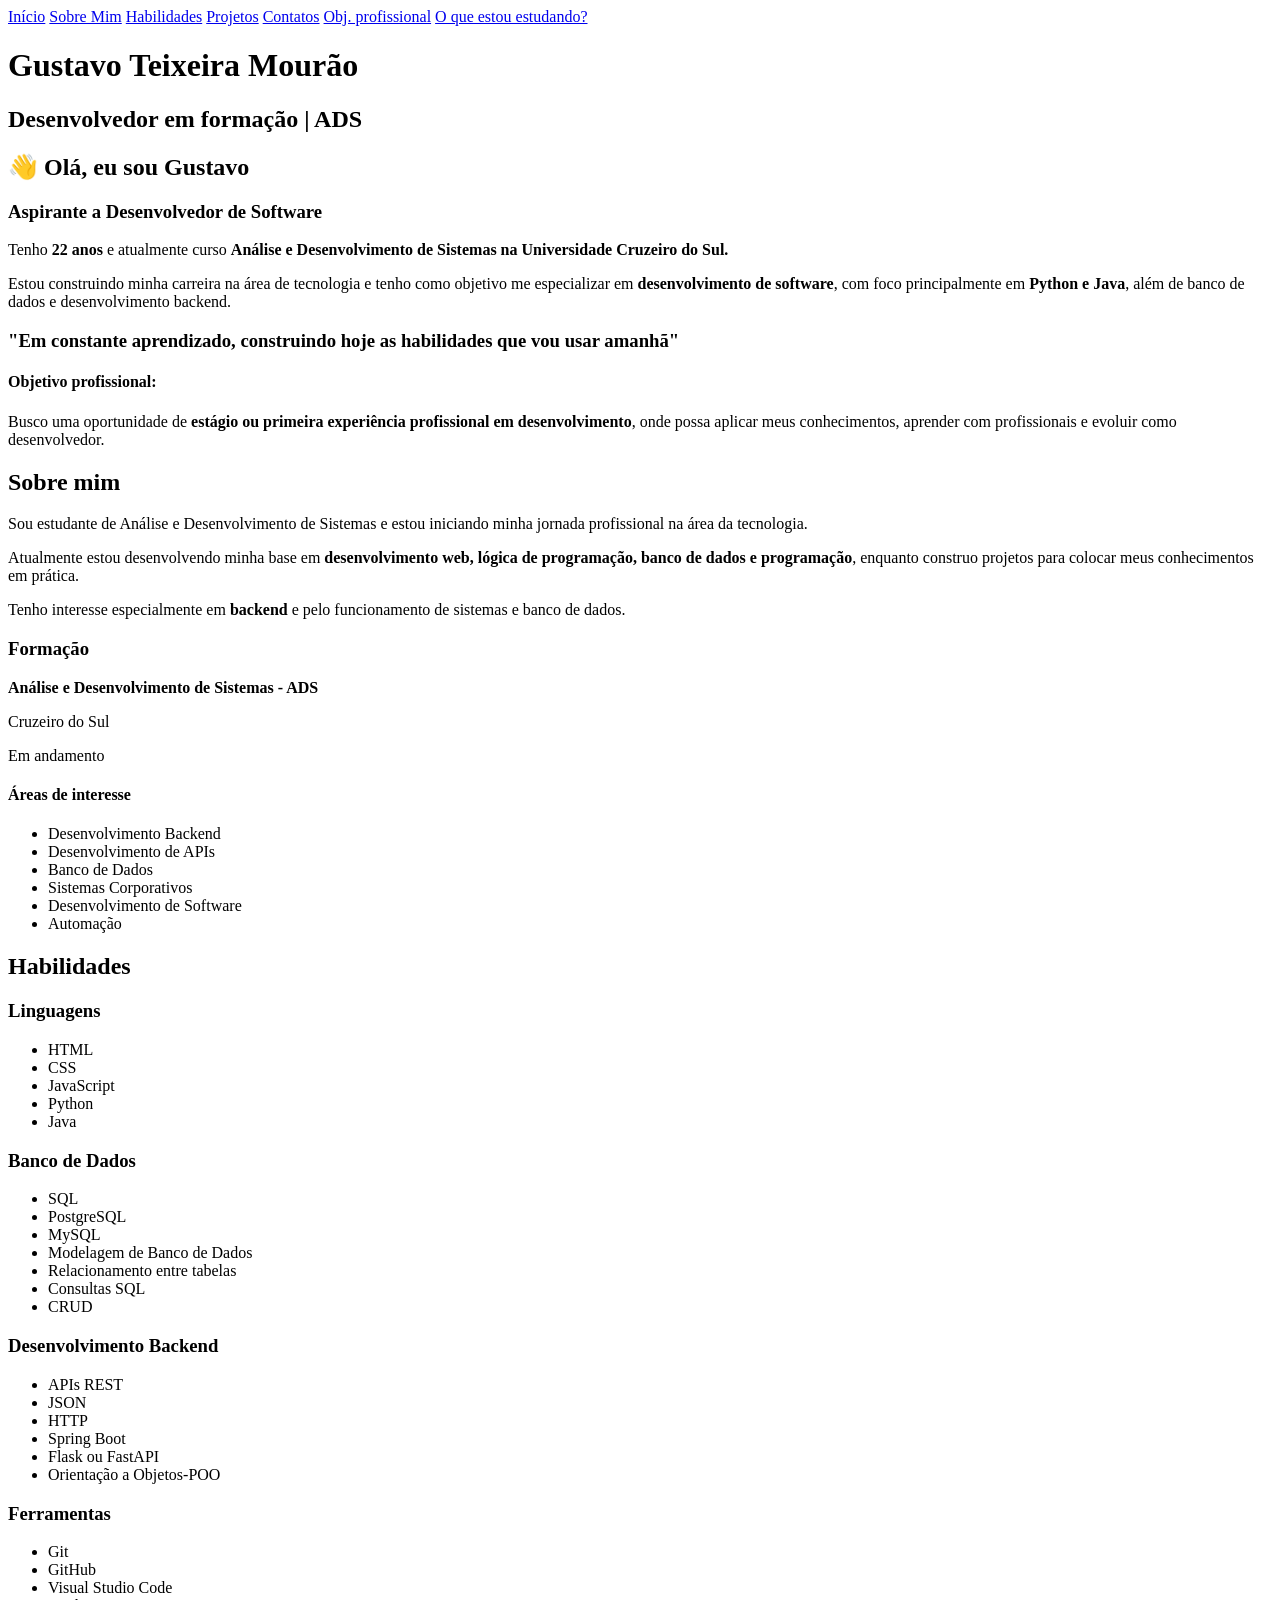
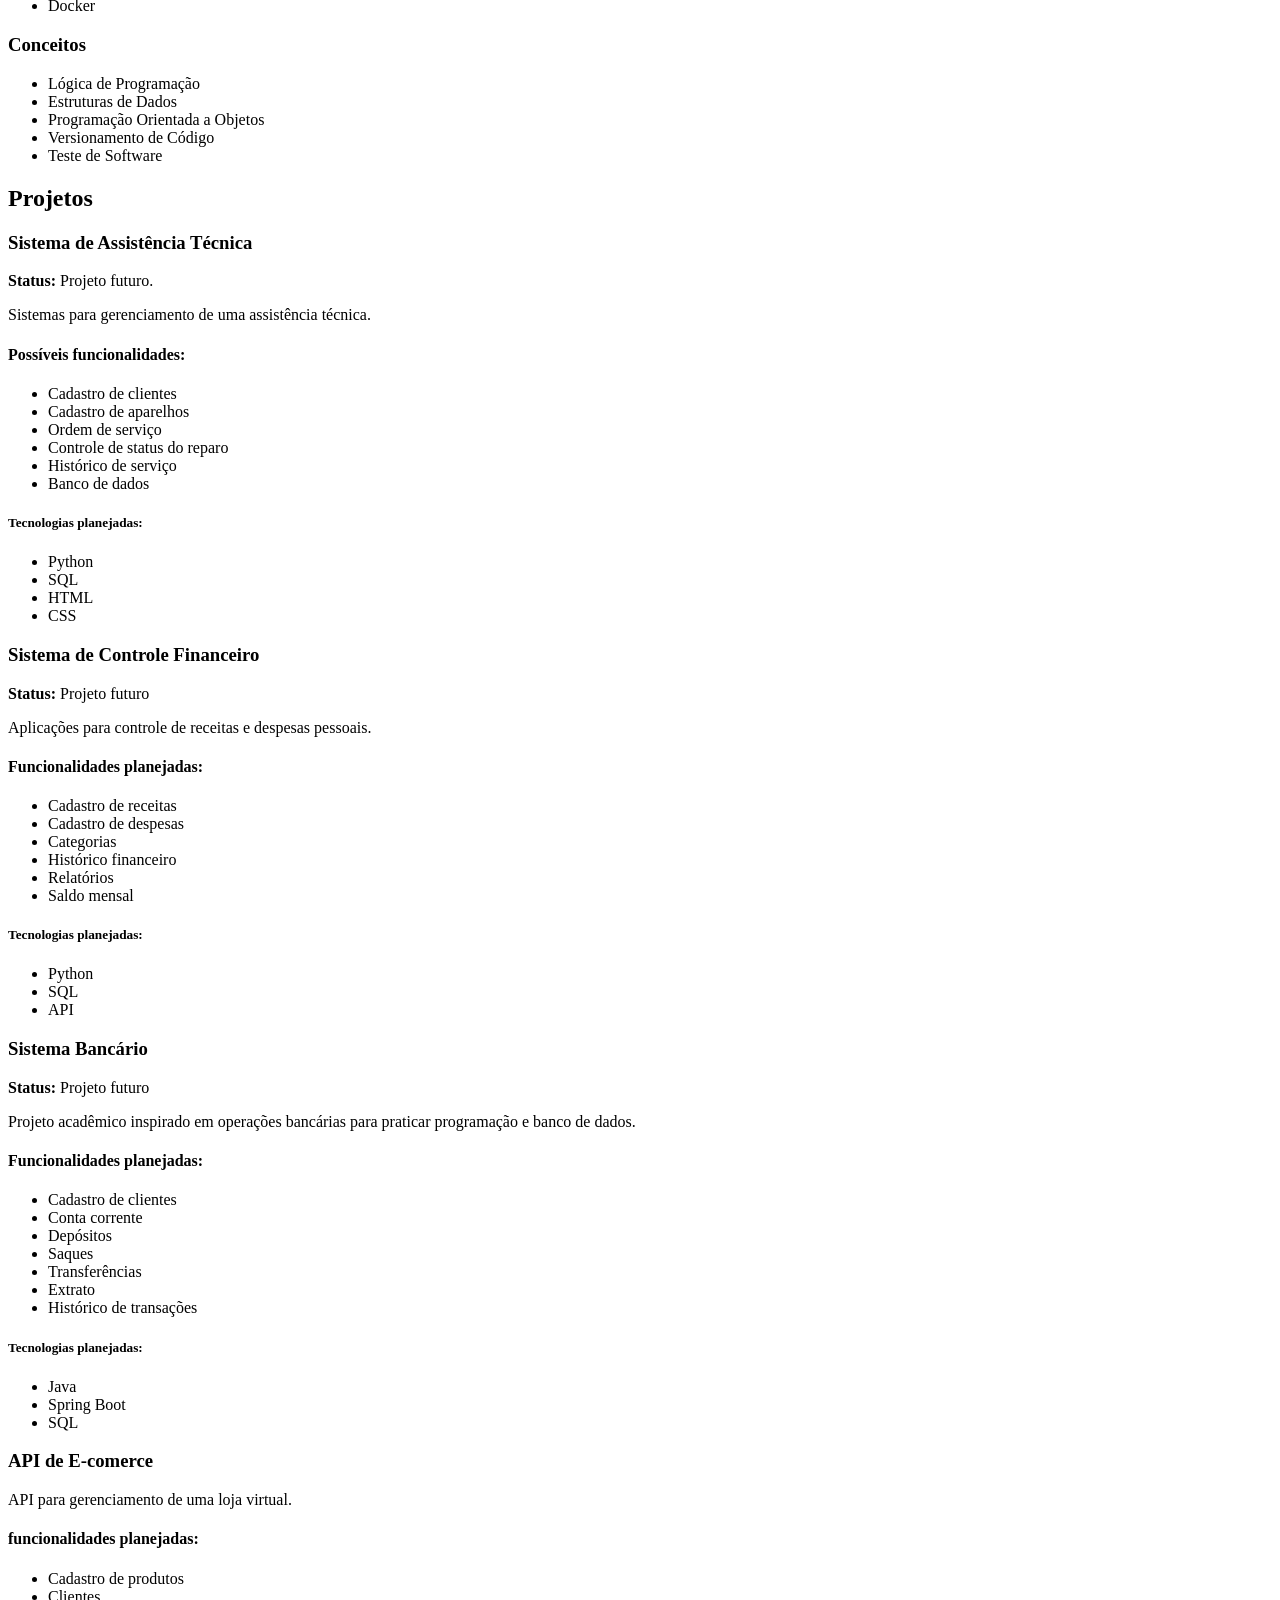
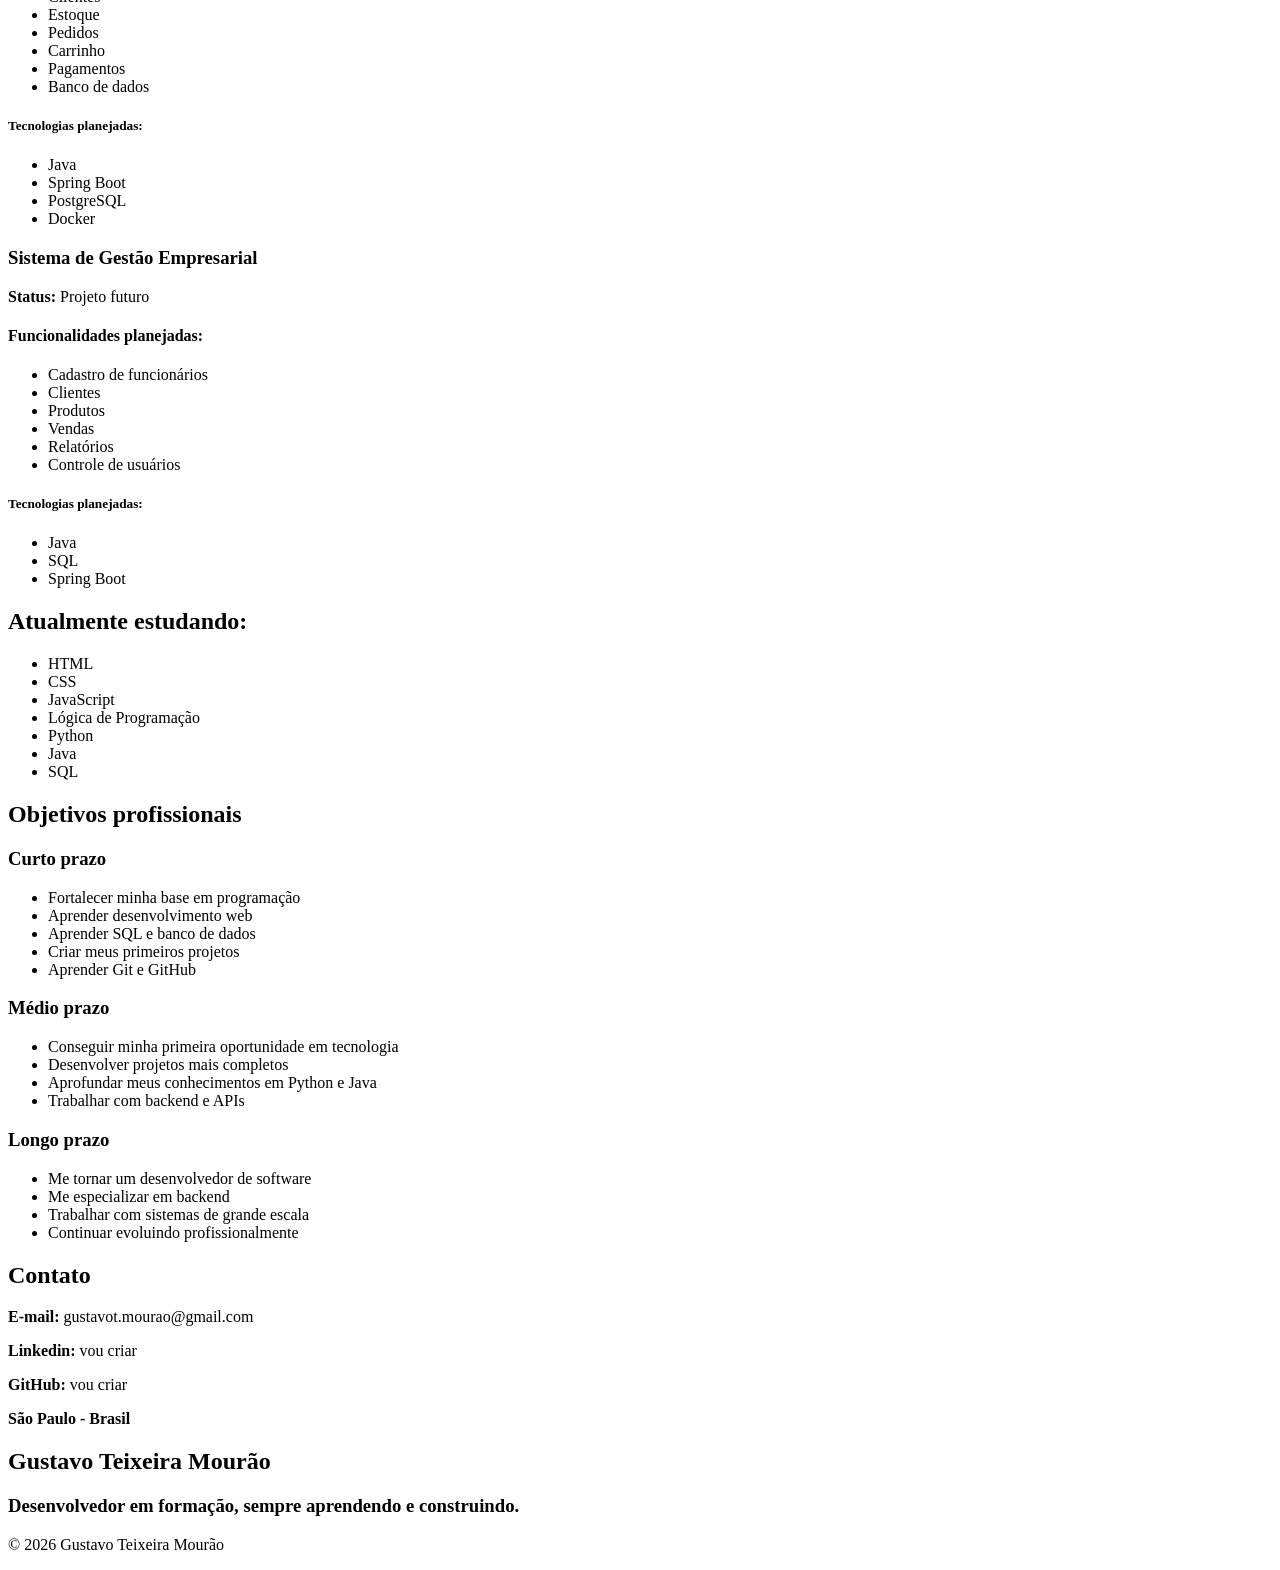
==== index.html @ b773d52b "mudei para index" ====
<!DOCTYPE html> 
<html lang="pt-BR">
    <head>
        <meta charset="UTF-8">
        <meta name="viewport" content="width=device-width, initial-scale=1.0">
        <title>Meu projeto 1</title>
    </head>
    <body>
        <nav>
            <a href="#inicio">Início</a>
            <a href="#sobre_mim">Sobre Mim</a>
            <a href="#habilidades">Habilidades</a>
            <a href="#projetos">Projetos</a>
            <a href="#contato">Contatos</a>
            <a href="#objetivo_profissional">Obj. profissional</a>
            <a href="#estudo">O que estou estudando?</a>
        </nav>
        <header>
            <h1>Gustavo Teixeira Mourão</h1>
            <h2>Desenvolvedor em formação | ADS</h2>
        </header>
        <main>
            <section id="inicio">
                <h2>👋 Olá, eu sou Gustavo</h2>
                <h3>Aspirante a Desenvolvedor de Software</h3>
                <p>
                    Tenho <strong>22 anos</strong> e atualmente curso <strong>Análise e Desenvolvimento de Sistemas na Universidade Cruzeiro do Sul.</strong>
                </p>
                <p>
                    Estou construindo minha carreira na área de tecnologia e tenho como objetivo me especializar em <strong>desenvolvimento de software</strong>, com foco principalmente em <strong>Python e Java</strong>, além de banco de dados e desenvolvimento backend.
                </p>
                <h3>"Em constante aprendizado, construindo hoje as habilidades que vou usar amanhã"</h3>
                <h4>Objetivo profissional:</h4>
                <p>
                    Busco uma oportunidade de <strong>estágio ou primeira experiência profissional em desenvolvimento</strong>, onde possa aplicar meus conhecimentos, aprender com profissionais e evoluir como desenvolvedor.
                </p>
            </section>
            <section id="sobre_mim">
                <h2>Sobre mim</h2>
                <p>Sou estudante de Análise e Desenvolvimento de Sistemas e estou iniciando minha jornada profissional na área da tecnologia.
                </p>
                <p>
                    Atualmente estou desenvolvendo minha base em <strong>desenvolvimento web, lógica de programação, banco de dados e programação</strong>, enquanto construo projetos para colocar meus conhecimentos em prática.
                </p>
                <p>
                    Tenho interesse especialmente em <strong>backend</strong> e pelo funcionamento de sistemas e banco de dados.
                </p>
                <h3>Formação</h3>
                <p>
                    <strong>Análise e Desenvolvimento de Sistemas - ADS</strong>
                </p>
                <p>Cruzeiro do Sul</p>
                <p>Em andamento</p>
                <article>
                    <h4>Áreas de interesse</h4>
                    <ul>
                        <li>Desenvolvimento Backend</li>
                        <li>Desenvolvimento de APIs</li>
                        <li>Banco de Dados</li>
                        <li>Sistemas Corporativos</li>
                        <li>Desenvolvimento de Software</li>
                        <li>Automação</li>
                    </ul>
                </article>
            </section>
            <section id="habilidades">
                <h2>Habilidades</h2>
                <article>
                    <h3>Linguagens</h3>
                    <ul>
                        <li>HTML</li>
                        <li>CSS</li>
                        <li>JavaScript</li>
                        <li>Python</li>
                        <li>Java</li>
                    </ul>
                </article>
                <article>
                    <h3>Banco de Dados</h3>
                    <ul>
                        <li>SQL</li>
                        <li>PostgreSQL</li>
                        <li>MySQL</li>
                        <li>Modelagem de Banco de Dados</li>
                        <li>Relacionamento entre tabelas</li>
                        <li>Consultas SQL</li>
                        <li>CRUD</li>
                    </ul>
                </article>
                <article>
                    <h3>Desenvolvimento Backend</h3>
                    <ul>
                        <li>APIs REST</li>
                        <li>JSON</li>
                        <li>HTTP</li>
                        <li>Spring Boot</li>
                        <li>Flask ou FastAPI</li>
                        <li>Orientação a Objetos-POO</li>
                    </ul>
                </article>
                <article>
                    <h3>Ferramentas</h3>
                    <ul>
                        <li>Git</li>
                        <li>GitHub</li>
                        <li>Visual Studio Code</li>
                        <li>Docker</li>
                    </ul>
                </article>
                <article>
                    <h3>Conceitos</h3>
                    <ul>
                        <li>Lógica de Programação</li>
                        <li>Estruturas de Dados</li>
                        <li>Programação Orientada a Objetos</li>
                        <li>Versionamento de Código</li>
                        <li>Teste de Software</li>
                    </ul>
                </article>
            </section>
            <section id="projetos">
                <h2>Projetos</h2>
                <article>
                    <h3>Sistema de Assistência Técnica</h3>
                <p>
                    <strong>Status:</strong> Projeto futuro.
                </p>
                    <p>
                        Sistemas para gerenciamento de uma assistência técnica.
                    </p>
                <h4>Possíveis funcionalidades:</h4>
                <ul>
                    <li>Cadastro de clientes</li>
                    <li>Cadastro de aparelhos</li>
                    <li>Ordem de serviço</li>
                    <li>Controle de status do reparo</li>
                    <li>Histórico de serviço</li>
                    <li>Banco de dados</li>
                </ul>
                <h5>Tecnologias planejadas:</h5>
                <ul>
                    <li>Python</li>
                    <li>SQL</li>
                    <li>HTML</li>
                    <li>CSS</li>
                </ul>
                </article>
                <article>
                    <h3>Sistema de Controle Financeiro</h3>
                    <p>
                        <strong>Status:</strong> Projeto futuro
                    </p>
                    <p>
                        Aplicações para controle de receitas e despesas pessoais.
                    </p>
                    <h4>Funcionalidades planejadas:</h4>
                    <ul>
                        <li>Cadastro de receitas</li>
                        <li>Cadastro de despesas</li>
                        <li>Categorias</li>
                        <li>Histórico financeiro</li>
                        <li>Relatórios</li>
                        <li>Saldo mensal</li>
                    </ul>
                    <h5>Tecnologias planejadas:</h5>
                    <ul>
                        <li>Python</li>
                        <li>SQL</li>
                        <li>API</li>
                    </ul>
                </article>
                <article>
                    <h3>Sistema Bancário</h3>
                    <p>
                        <strong>Status:</strong> Projeto futuro
                    </p>
                    <p>
                        Projeto acadêmico inspirado em operações bancárias para praticar programação e banco de dados.
                    </p>
                    <h4>Funcionalidades planejadas:</h4>
                    <ul>
                        <li>Cadastro de clientes</li>
                        <li>Conta corrente</li>
                        <li>Depósitos</li>
                        <li>Saques</li>
                        <li>Transferências</li>
                        <li>Extrato</li>
                        <li>Histórico de transações</li>
                    </ul>
                    <h5>Tecnologias planejadas:</h5>
                    <ul>
                        <li>Java</li>
                        <li>Spring Boot</li>
                        <li>SQL</li>
                    </ul>
                </article>
                <article>
                    <h3>API de E-comerce</h3>
                    <p>
                        API para gerenciamento de uma loja virtual.
                    </p>
                    <h4>funcionalidades planejadas:</h4>
                    <ul>
                        <li>Cadastro de produtos</li>
                        <li>Clientes</li>
                        <li>Estoque</li>
                        <li>Pedidos</li>
                        <li>Carrinho</li>
                        <li>Pagamentos</li>
                        <li>Banco de dados</li>
                    </ul>
                    <h5>Tecnologias planejadas:</h5>
                    <ul>
                        <li>Java</li>
                        <li>Spring Boot</li>
                        <li>PostgreSQL</li>
                        <li>Docker</li>
                    </ul>
                </article>
                <article>
                    <h3>Sistema de Gestão Empresarial</h3>
                    <p>
                        <strong>Status:</strong> Projeto futuro
                    </p>
                    <h4>Funcionalidades planejadas:</h4>
                    <ul> 
                        <li>Cadastro de funcionários</li>
                        <li>Clientes</li>
                        <li>Produtos</li>
                        <li>Vendas</li>
                        <li>Relatórios</li>
                        <li>Controle de usuários</li>
                    </ul>
                    <h5>Tecnologias planejadas:</h5>
                    <ul>
                        <li>Java</li>
                        <li>SQL</li>
                        <li>Spring Boot</li>
                    </ul>
                </article>
            </section>
            <section id="estudo">
                <article>
                    <h2>Atualmente estudando:</h2>
                    <ul>
                        <li>HTML</li>
                        <li>CSS</li>
                        <li>JavaScript</li>
                        <li>Lógica de Programação</li>
                        <li>Python</li>
                        <li>Java</li>
                        <li>SQL</li>
                    </ul>
                </article>
            </section>
            <section id="objetivo_profissional">
                <article>
                    <h2>Objetivos profissionais</h2>
                    <h3>Curto prazo</h3>
                    <ul>
                        <li>Fortalecer minha base em programação</li>
                        <li>Aprender desenvolvimento web</li>
                        <li>Aprender SQL e banco de dados</li>
                        <li>Criar meus primeiros projetos</li>
                        <li>Aprender Git e GitHub</li>
                    </ul>
                </article>
                <article>
                    <h3>Médio prazo</h3>
                    <ul>
                        <li>Conseguir minha primeira oportunidade em tecnologia</li>
                        <li>Desenvolver projetos mais completos</li>
                        <li>Aprofundar meus conhecimentos em Python e Java</li>
                        <li>Trabalhar com backend e APIs</li>
                    </ul>                    
                </article>
                <article>
                    <h3>Longo prazo</h3>
                    <ul>
                        <li>Me tornar um desenvolvedor de software</li>
                        <li>Me especializar em backend</li>
                        <li>Trabalhar com sistemas de grande escala</li>
                        <li>Continuar evoluindo profissionalmente</li>
                    </ul>
                </article>
            </section>
            <section id="contato">
                <article>
                    <h2>Contato</h2>
                    <p>
                        <strong>E-mail:</strong> gustavot.mourao@gmail.com
                    </p>
                    <p>
                        <strong>Linkedin:</strong> vou criar
                    </p>
                    <p>
                        <strong>GitHub:</strong> vou criar
                    </p>
                    <p>
                        <strong>
                            São Paulo - Brasil
                        </strong>
                    </p>
                </article>
            </section>
        </main>
        <footer>
            <h2>Gustavo Teixeira Mourão</h2>
            <h3>Desenvolvedor em formação, sempre aprendendo e construindo.</h3>
            <p>
                © 2026 Gustavo Teixeira Mourão
            </p>
        </footer>
    </body>
</html>
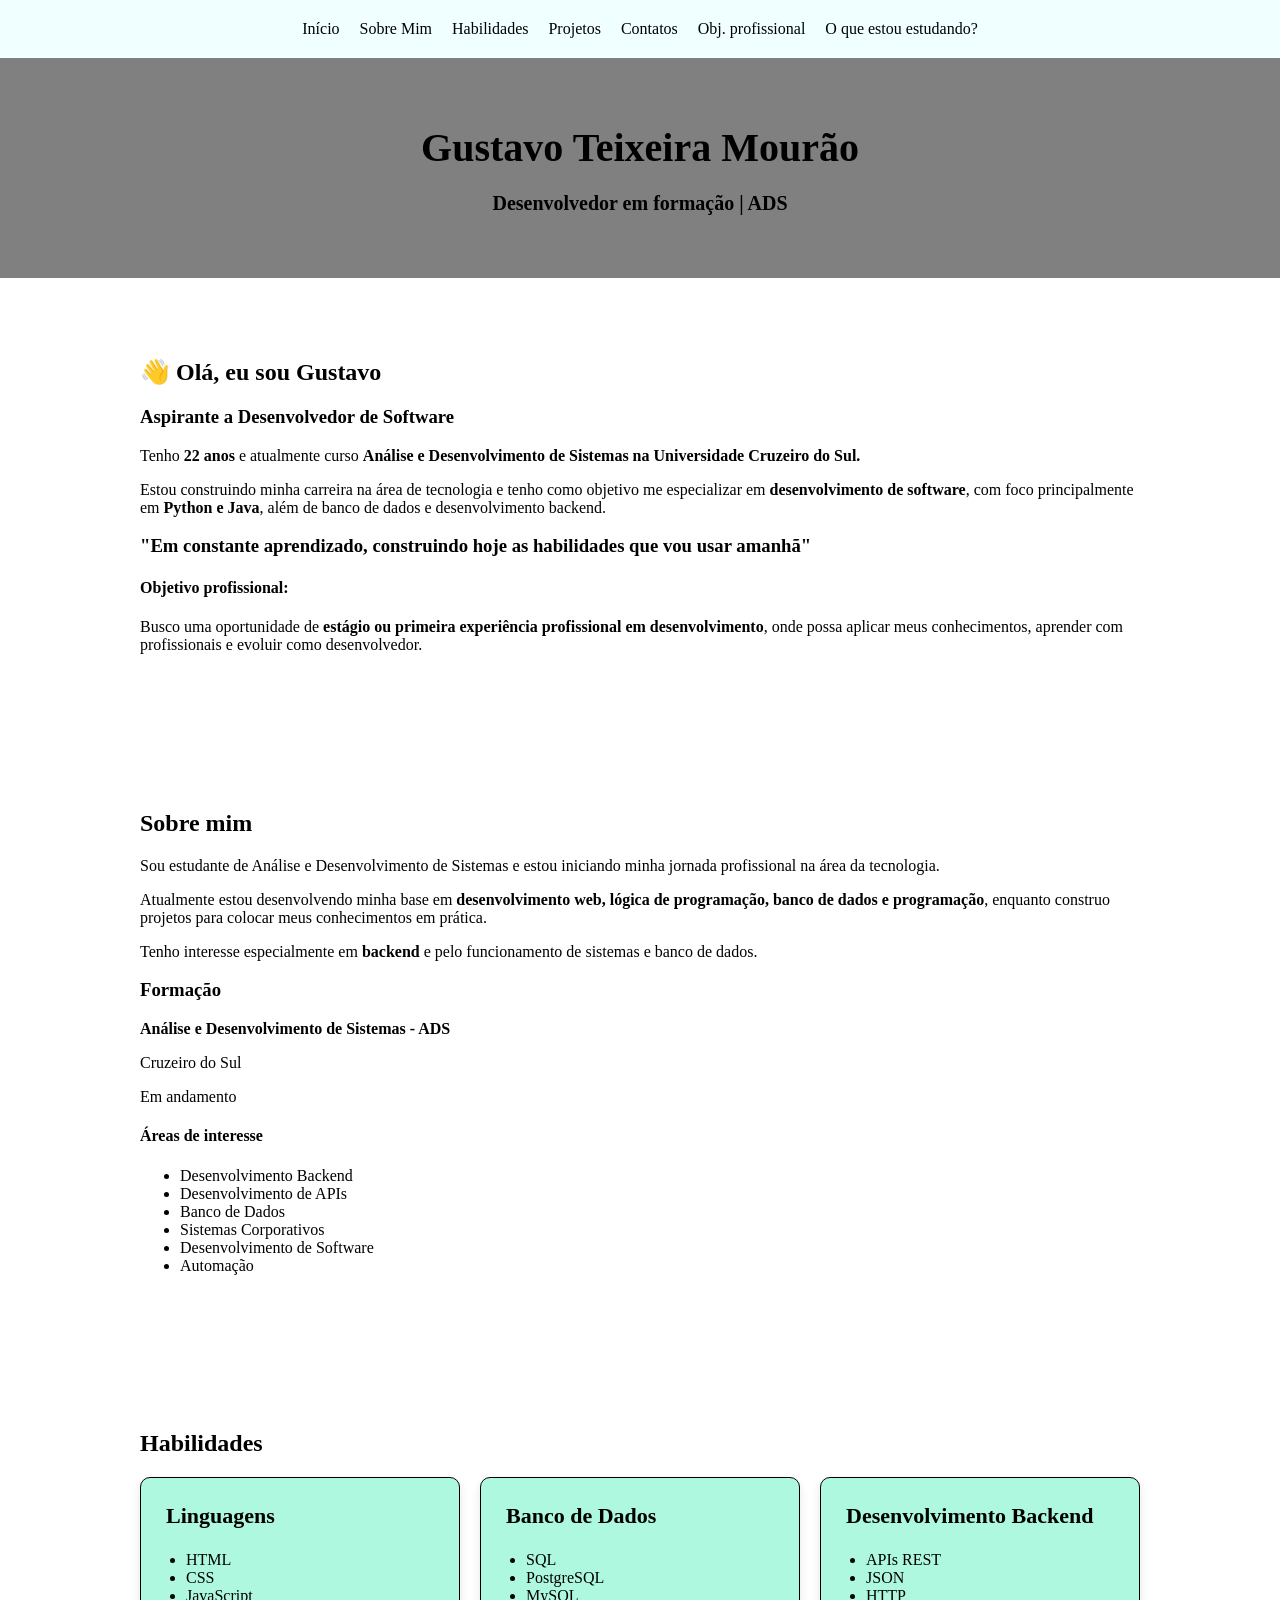
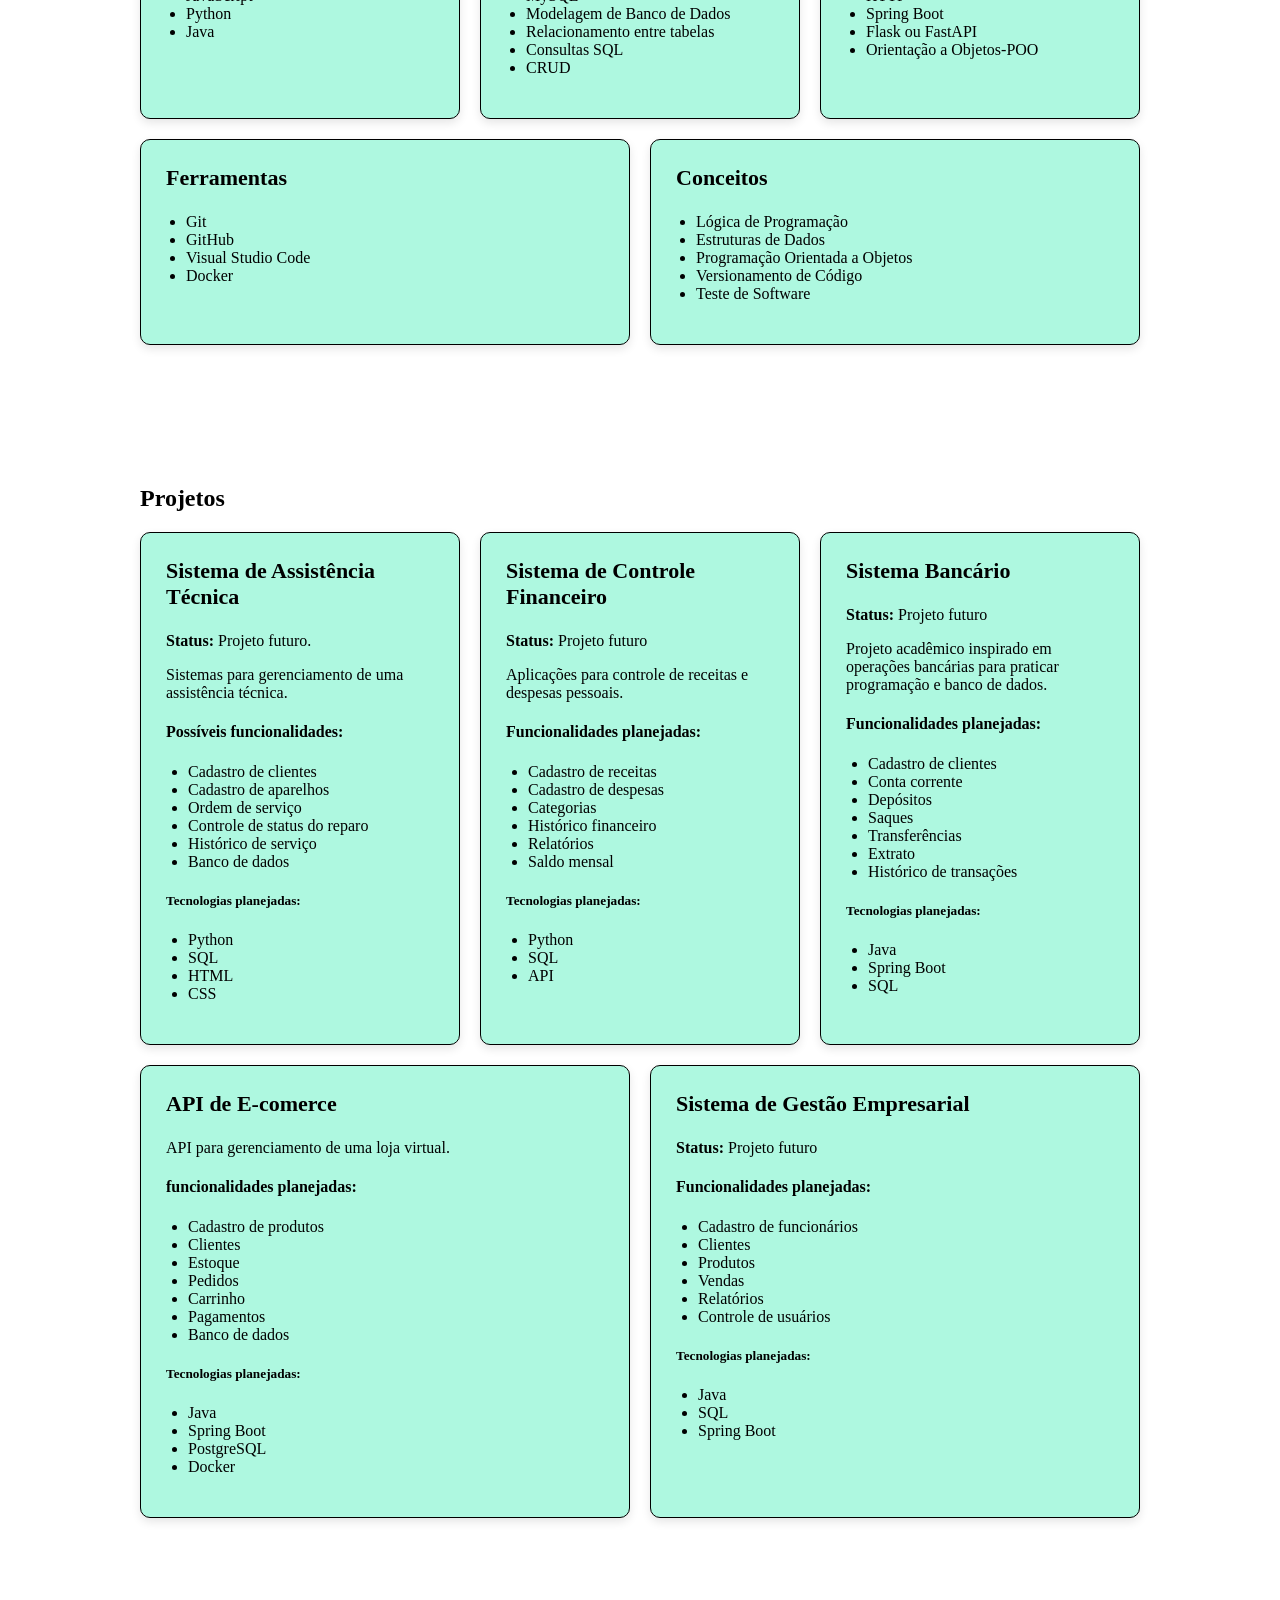
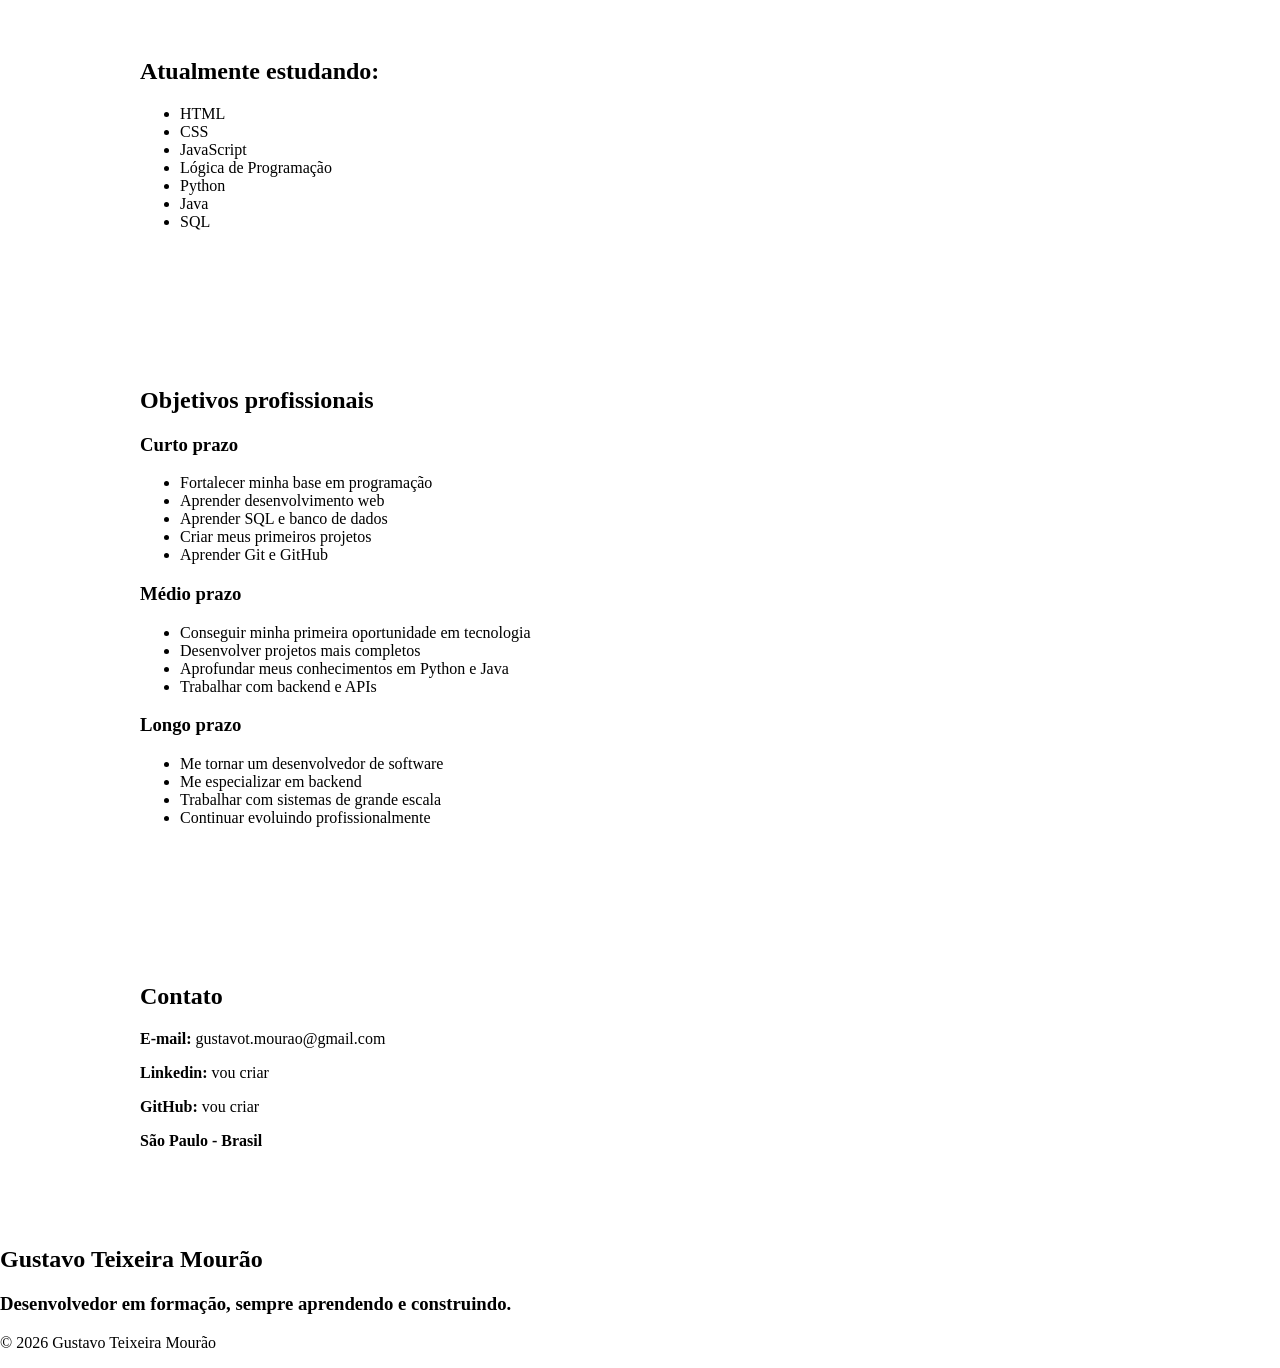
==== commit fe6128fc: "Atulizei, coloquei css" ====
--- a/index.html
+++ b/index.html
@@ -4,6 +4,8 @@
         <meta charset="UTF-8">
         <meta name="viewport" content="width=device-width, initial-scale=1.0">
         <title>Meu projeto 1</title>
+
+        <link rel="stylesheet" href="style.css">
     </head>
     <body>
         <nav>
@@ -65,7 +67,9 @@
             </section>
             <section id="habilidades">
                 <h2>Habilidades</h2>
-                <article>
+                <div class="cards-habilidades">
+                
+                    <article>
                     <h3>Linguagens</h3>
                     <ul>
                         <li>HTML</li>
@@ -74,8 +78,8 @@
                         <li>Python</li>
                         <li>Java</li>
                     </ul>
-                </article>
-                <article>
+                    </article>
+                    <article>
                     <h3>Banco de Dados</h3>
                     <ul>
                         <li>SQL</li>
@@ -86,8 +90,8 @@
                         <li>Consultas SQL</li>
                         <li>CRUD</li>
                     </ul>
-                </article>
-                <article>
+                    </article>
+                    <article>
                     <h3>Desenvolvimento Backend</h3>
                     <ul>
                         <li>APIs REST</li>
@@ -97,8 +101,8 @@
                         <li>Flask ou FastAPI</li>
                         <li>Orientação a Objetos-POO</li>
                     </ul>
-                </article>
-                <article>
+                    </article>
+                    <article>
                     <h3>Ferramentas</h3>
                     <ul>
                         <li>Git</li>
@@ -106,8 +110,8 @@
                         <li>Visual Studio Code</li>
                         <li>Docker</li>
                     </ul>
-                </article>
-                <article>
+                    </article>
+                    <article>
                     <h3>Conceitos</h3>
                     <ul>
                         <li>Lógica de Programação</li>
@@ -116,10 +120,12 @@
                         <li>Versionamento de Código</li>
                         <li>Teste de Software</li>
                     </ul>
-                </article>
+                    </article>
+                </div>
             </section>
             <section id="projetos">
                 <h2>Projetos</h2>
+                <div class="cards-projetos">
                 <article>
                     <h3>Sistema de Assistência Técnica</h3>
                 <p>
@@ -238,6 +244,7 @@
                         <li>Spring Boot</li>
                     </ul>
                 </article>
+                </div>
             </section>
             <section id="estudo">
                 <article>
--- a/style.css
+++ b/style.css
@@ -0,0 +1,93 @@
+body {
+    background-color:white;
+    color: black;
+    margin: 0;
+}
+nav{
+    background-color: azure;
+    color: black;
+    padding: 20px;
+    display: flex;
+    gap: 20px;
+    justify-content: center;
+    align-items: center;
+}
+nav a {
+    color: black;
+    text-decoration: none;
+}
+header {
+    background-color: gray;
+    padding: 60px 20px;
+    text-align: center;
+    line-height: 1.5;
+}
+header h1 {
+    font-size: 40px;
+    font-weight: 700;
+    margin: 0;
+}
+header h2 {
+    font-size: 20px;
+    margin: 10px 0 0;
+}
+section {
+    max-width: 1000px;
+    margin: 0 auto;
+    padding: 60px 20px;
+}
+.cards-habilidades {
+    display: flex;
+    flex-wrap: wrap;
+    gap: 20px;
+}
+.cards-habilidades article {
+    background-color: rgb(174, 248, 224);
+    color: black;
+    padding: 25px;
+    border-radius: 10px;
+    border: 1px solid black;
+    flex: 1 1 250px;
+    box-shadow: 0 4px 10px rgba(0, 0, 0, 0.1);
+    transition: transform 0.2s;
+}
+.cards-habilidades h3 {
+    margin-top: 0;
+    font-size: 22px;
+}
+.cards-habilidades ul {
+    padding-left: 20px;
+}
+.cards-habilidades article:hover {
+    transform: translateY(-5px);
+}
+.cards-projetos {
+    display: flex;
+    flex-wrap: wrap;
+    gap: 20px;
+}
+.cards-projetos article {
+     background-color: rgb(174, 248, 224);
+    color: black;
+    padding: 25px;
+    border-radius: 10px;
+    border: 1px solid black;
+    flex: 1 1 250px;
+    box-shadow: 0 4px 10px rgba(0, 0, 0, 0.1);
+    transition: transform 0.2s;
+}
+.cards-projetos h3 {
+    margin-top: 0;
+    font-size: 22px;
+}
+.cards-projetos ul {
+    padding-left: 22px;
+}
+.cards-projetos article:hover {
+    transform: translateY(-5px);
+}
+@media (max-width: 600px) {
+    nav{
+        flex-direction: column;
+    }
+}
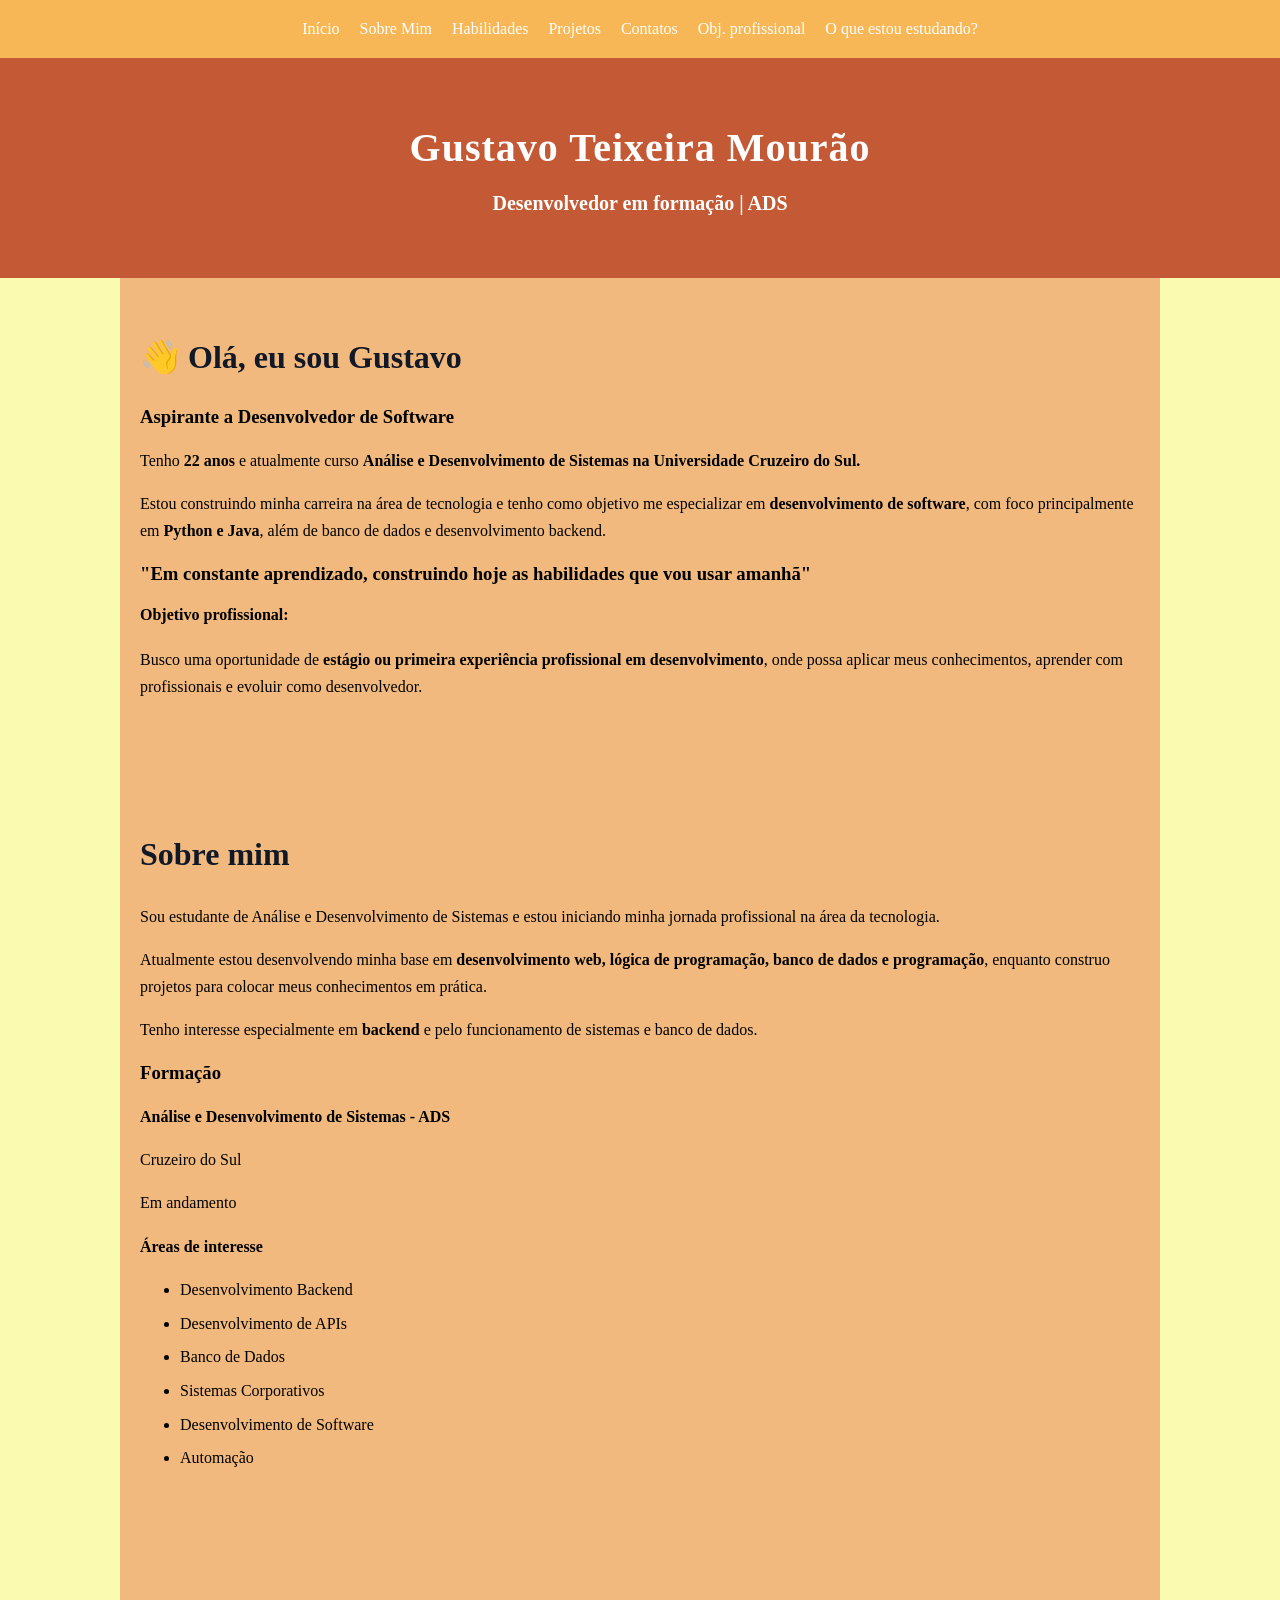
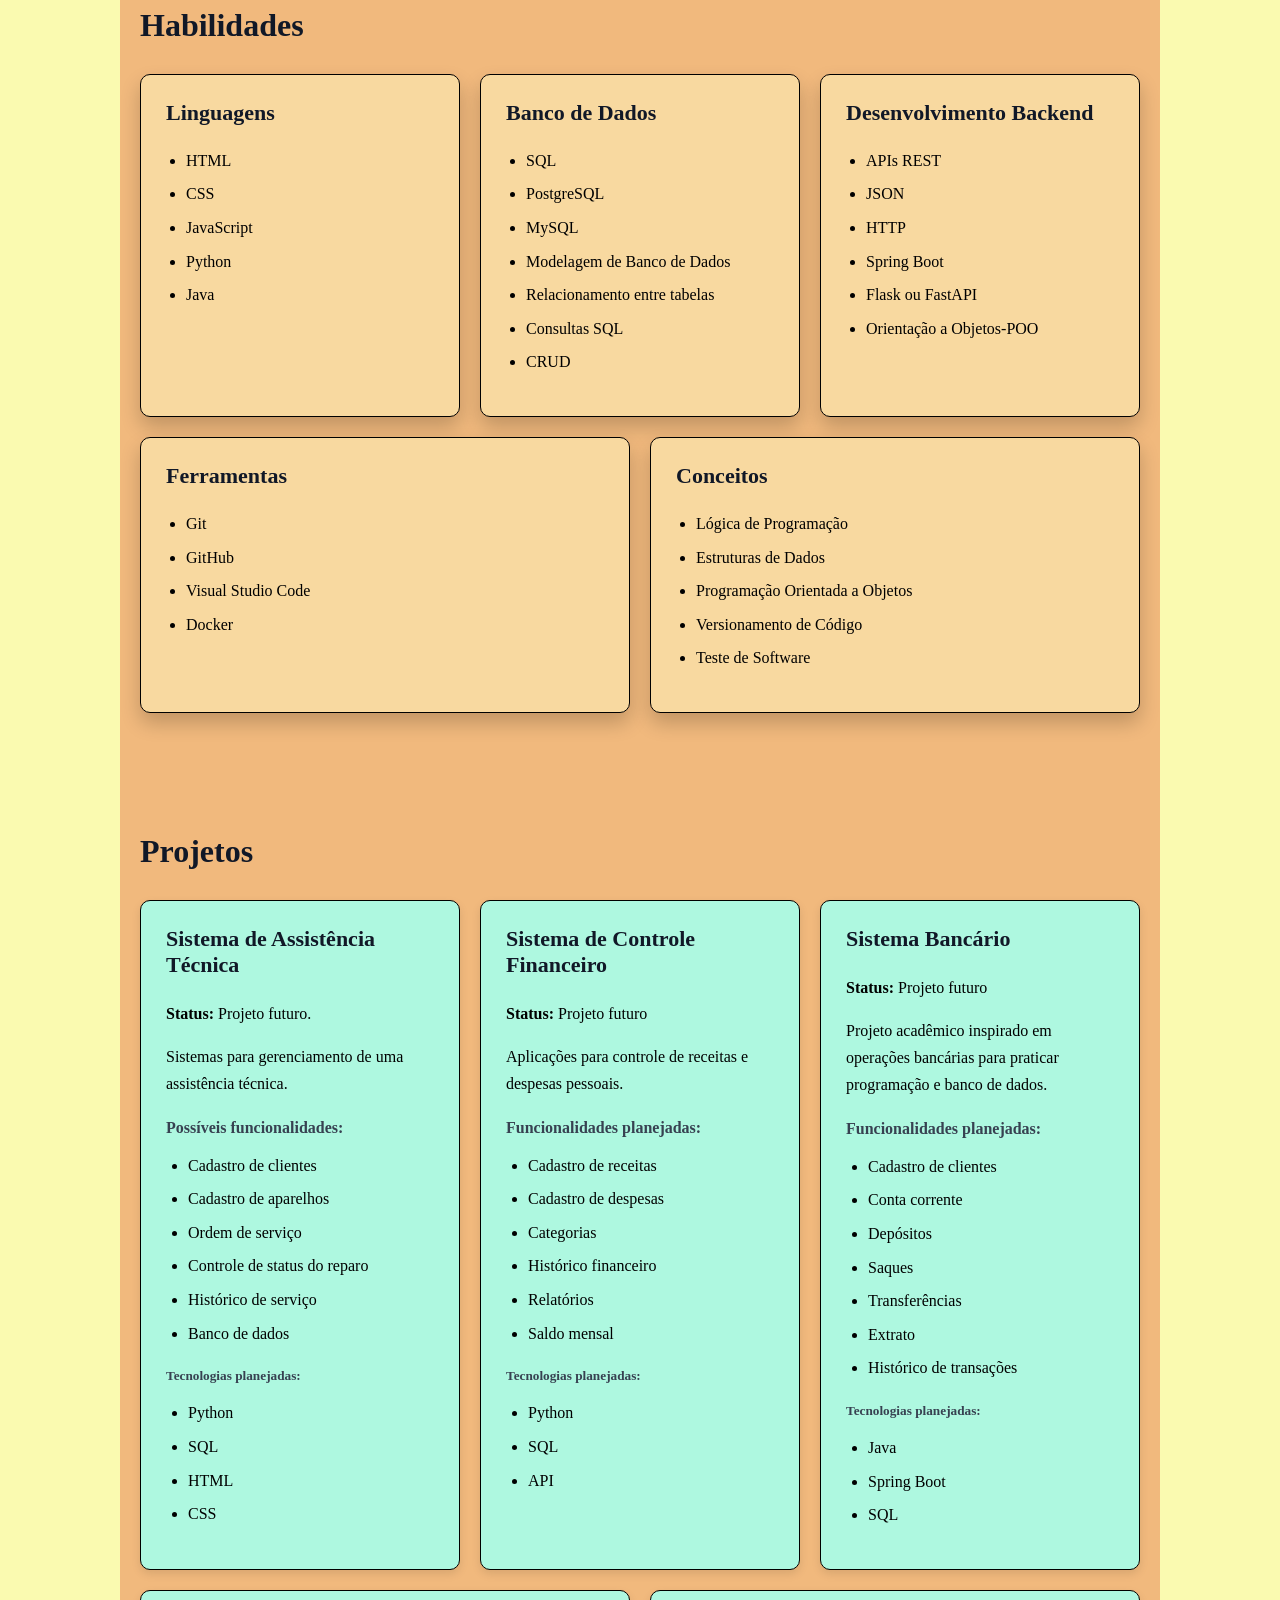
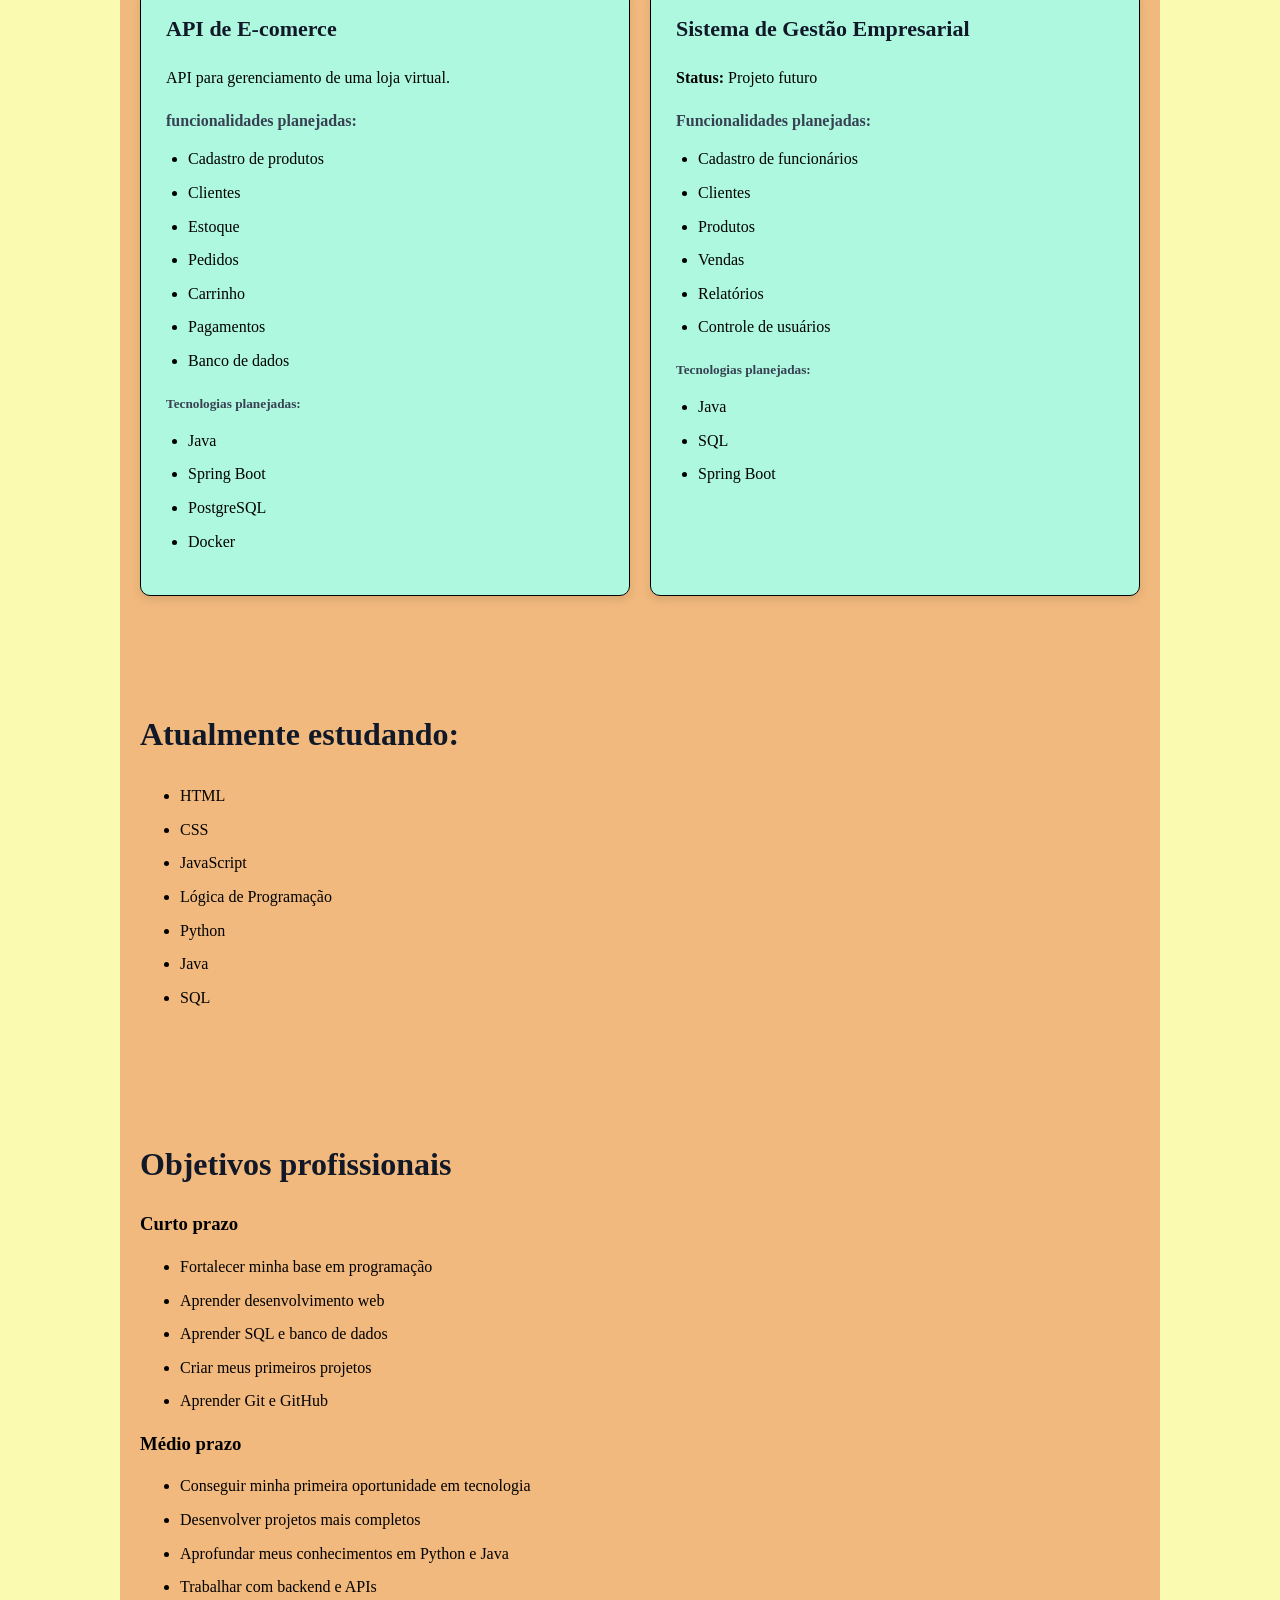
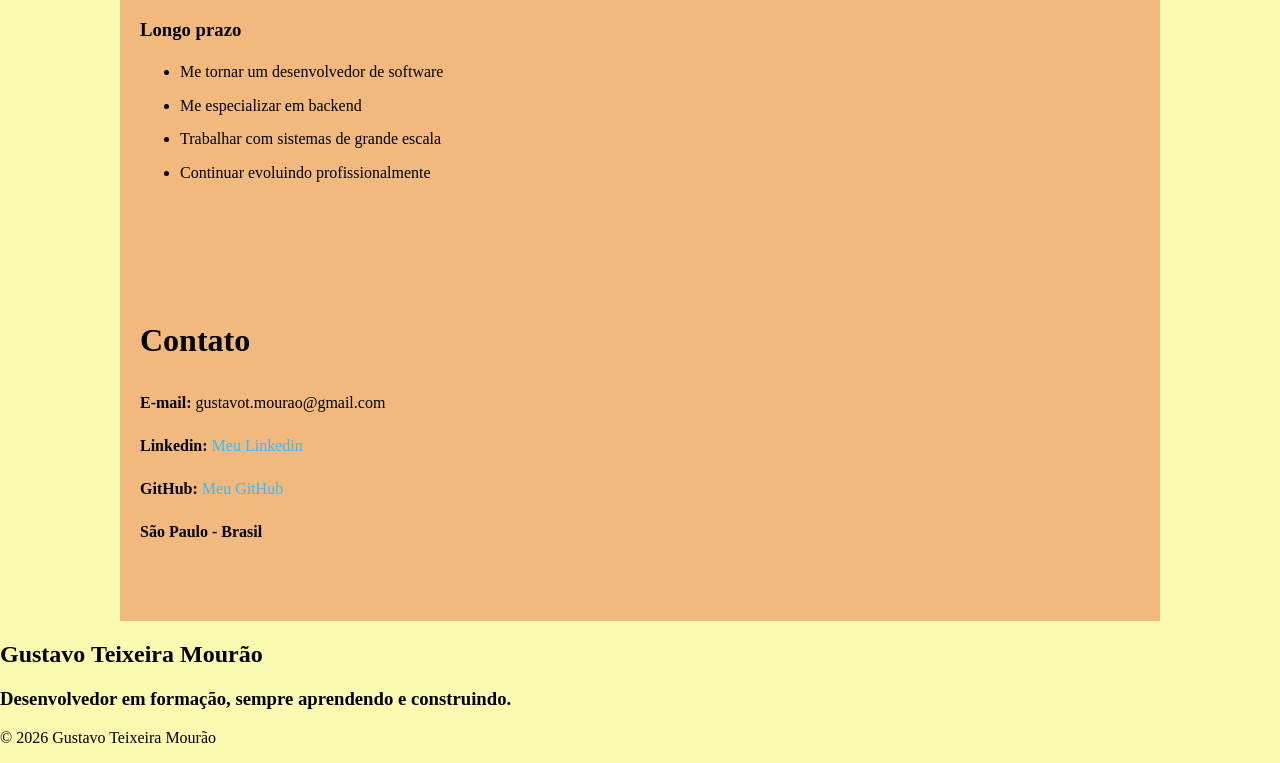
==== commit 258a1d60: "a" ====
--- a/index.html
+++ b/index.html
@@ -298,10 +298,12 @@
                         <strong>E-mail:</strong> gustavot.mourao@gmail.com
                     </p>
                     <p>
-                        <strong>Linkedin:</strong> vou criar
-                    </p>
-                    <p>
-                        <strong>GitHub:</strong> vou criar
+                        <strong>Linkedin:</strong>
+                        <a href="#">Meu Linkedin</a>
+                    </p>
+                    <p>
+                        <strong>GitHub:</strong>
+                        <a href="#">Meu GitHub</a>
                     </p>
                     <p>
                         <strong>
--- a/style.css
+++ b/style.css
@@ -1,10 +1,10 @@
 body {
-    background-color:white;
+    background-color: rgb(250, 250, 176);
     color: black;
     margin: 0;
 }
 nav{
-    background-color: azure;
+    background-color: rgb(248, 183, 86);
     color: black;
     padding: 20px;
     display: flex;
@@ -13,11 +13,16 @@
     align-items: center;
 }
 nav a {
-    color: black;
+    color: white;
     text-decoration: none;
+    transition: 0.2s;
+}
+nav a:hover{
+     color: #38bdf8;
 }
 header {
-    background-color: gray;
+    background-color: #c45a35;
+    color: white;
     padding: 60px 20px;
     text-align: center;
     line-height: 1.5;
@@ -26,6 +31,7 @@
     font-size: 40px;
     font-weight: 700;
     margin: 0;
+    letter-spacing: 1px;
 }
 header h2 {
     font-size: 20px;
@@ -35,6 +41,22 @@
     max-width: 1000px;
     margin: 0 auto;
     padding: 60px 20px;
+    background-color: #f1b97d;
+}
+section h2 {
+    font-size: 32px;
+    margin-top: 0;
+    margin-bottom: 30px;
+      color: #111827;
+}
+section p {
+    line-height: 1.7;
+}
+section li {
+    margin-bottom: 8px;
+}
+section ul {
+    line-height: 1.6;
 }
 .cards-habilidades {
     display: flex;
@@ -42,18 +64,19 @@
     gap: 20px;
 }
 .cards-habilidades article {
-    background-color: rgb(174, 248, 224);
+    background-color: hsl(39, 86%, 80%);
     color: black;
     padding: 25px;
     border-radius: 10px;
     border: 1px solid black;
     flex: 1 1 250px;
-    box-shadow: 0 4px 10px rgba(0, 0, 0, 0.1);
-    transition: transform 0.2s;
+    box-shadow: 0 10px 20px rgba(0, 0, 0, 0.2);    
+    transition: transform 0.2s
 }
 .cards-habilidades h3 {
     margin-top: 0;
     font-size: 22px;
+     color: #111827;
 }
 .cards-habilidades ul {
     padding-left: 20px;
@@ -79,6 +102,13 @@
 .cards-projetos h3 {
     margin-top: 0;
     font-size: 22px;
+    color: #111827;
+}
+.cards-projetos h4, .cards-projetos h5 {
+      color: #374151;
+    margin-bottom: 10px;
+      color: #374151;
+    margin-bottom: 10px;
 }
 .cards-projetos ul {
     padding-left: 22px;
@@ -86,8 +116,38 @@
 .cards-projetos article:hover {
     transform: translateY(-5px);
 }
+#contato h2 {
+color: black;
+}
+#contato a {
+    color: #38bdf8;
+    text-decoration: none;
+    transition: 0.2s;
+    display: inline-block;
+    padding: 8x 14x ;
+    border-radius: 6px;
+}
+#contato a:hover {
+     background-color: #38bdf8;
+    color: #111827;
+    
+}
 @media (max-width: 600px) {
     nav{
         flex-direction: column;
     }
+    header h1 {
+        font-size: 30px;
+    }
+    .cards-habilidades,
+    .cards-projetos {
+        flex-direction: column;
+    }
+    section {
+    padding: 40px 15px;
+    }
+    section h2 {
+    font-size: 26px;
+    }
 }
+
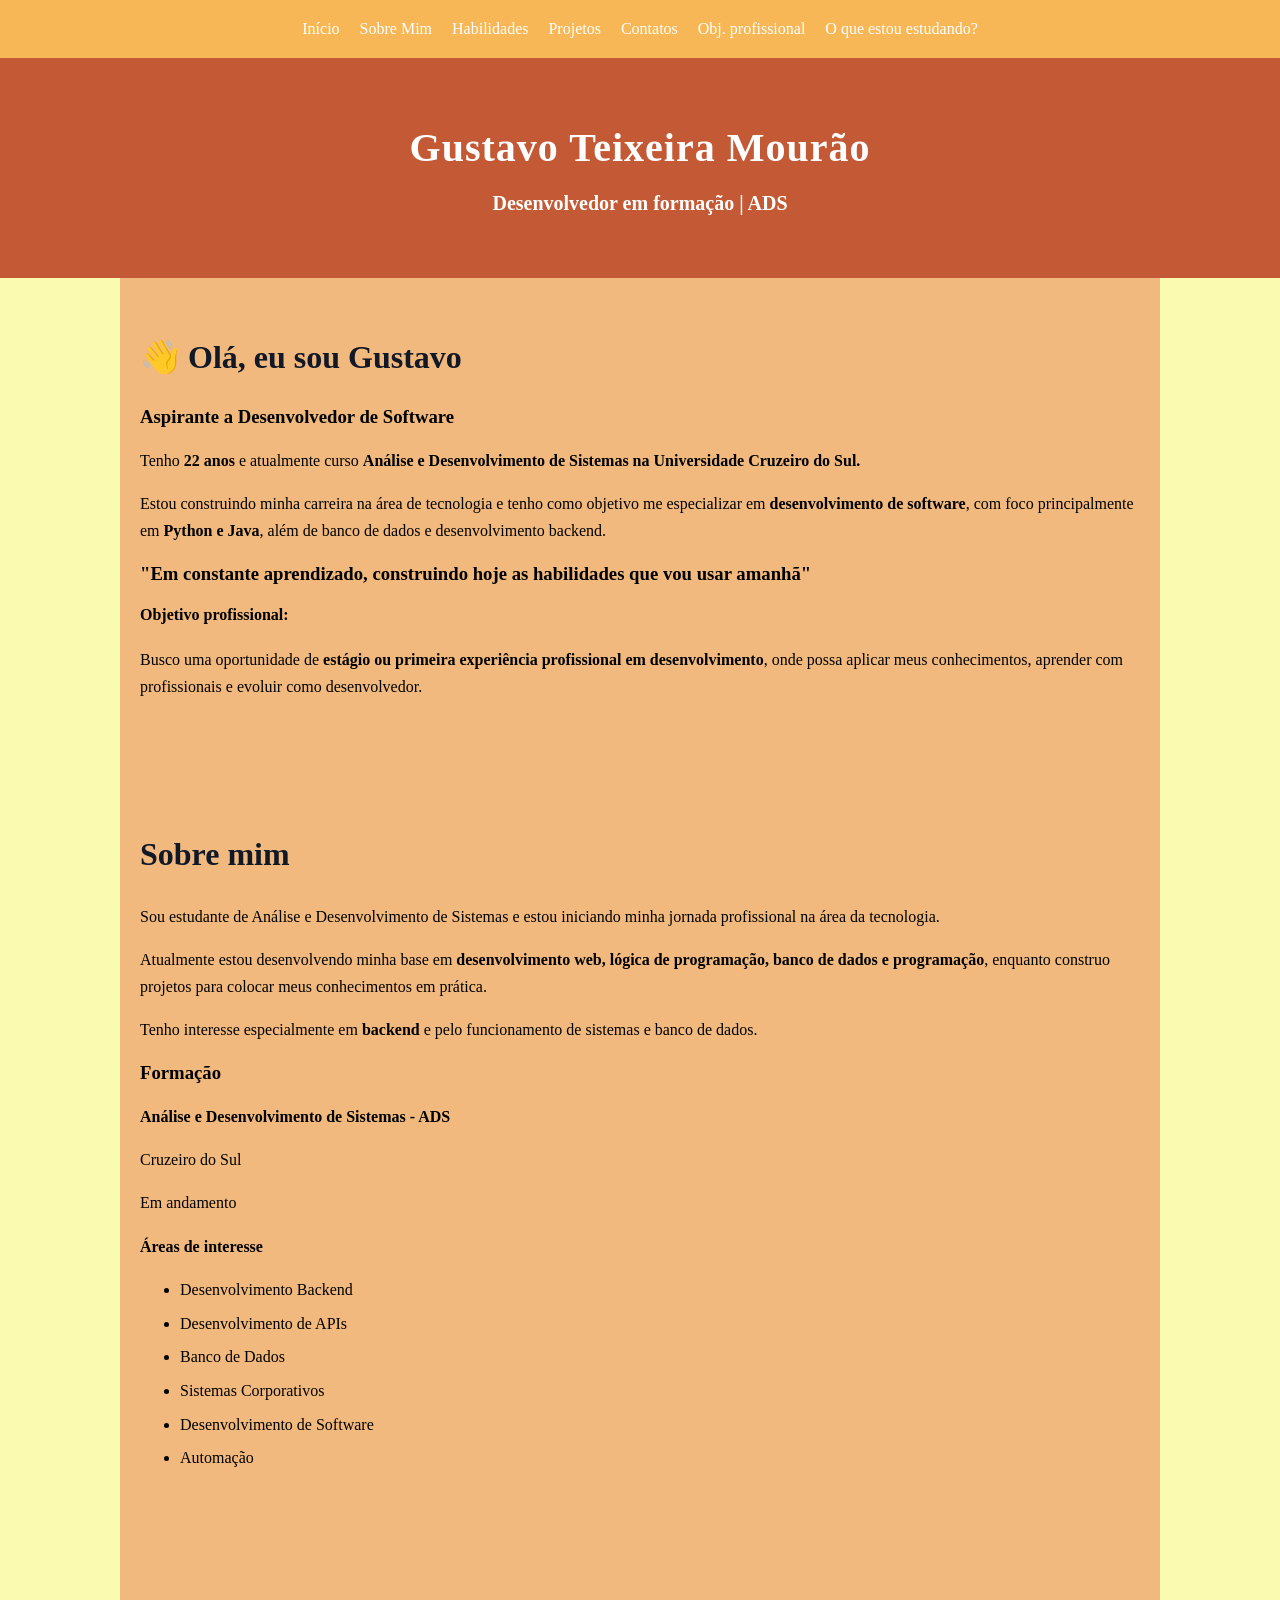
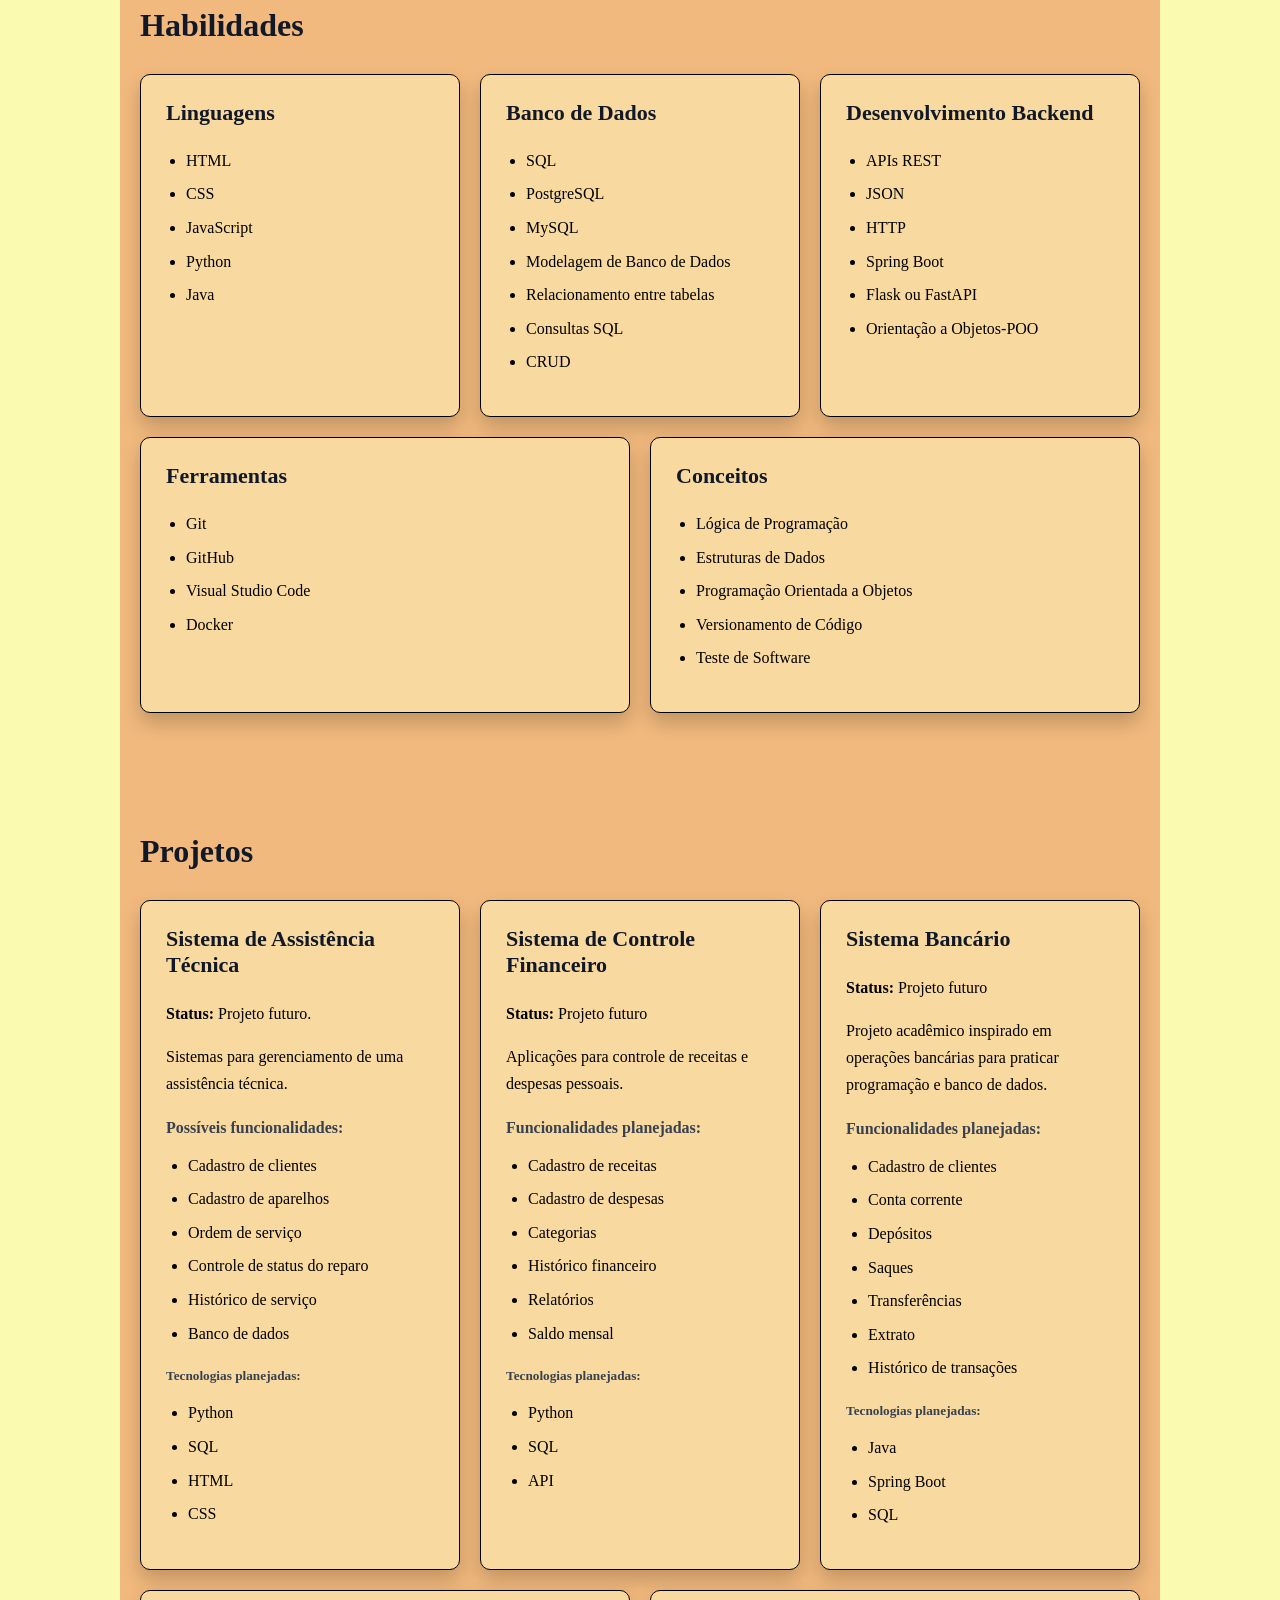
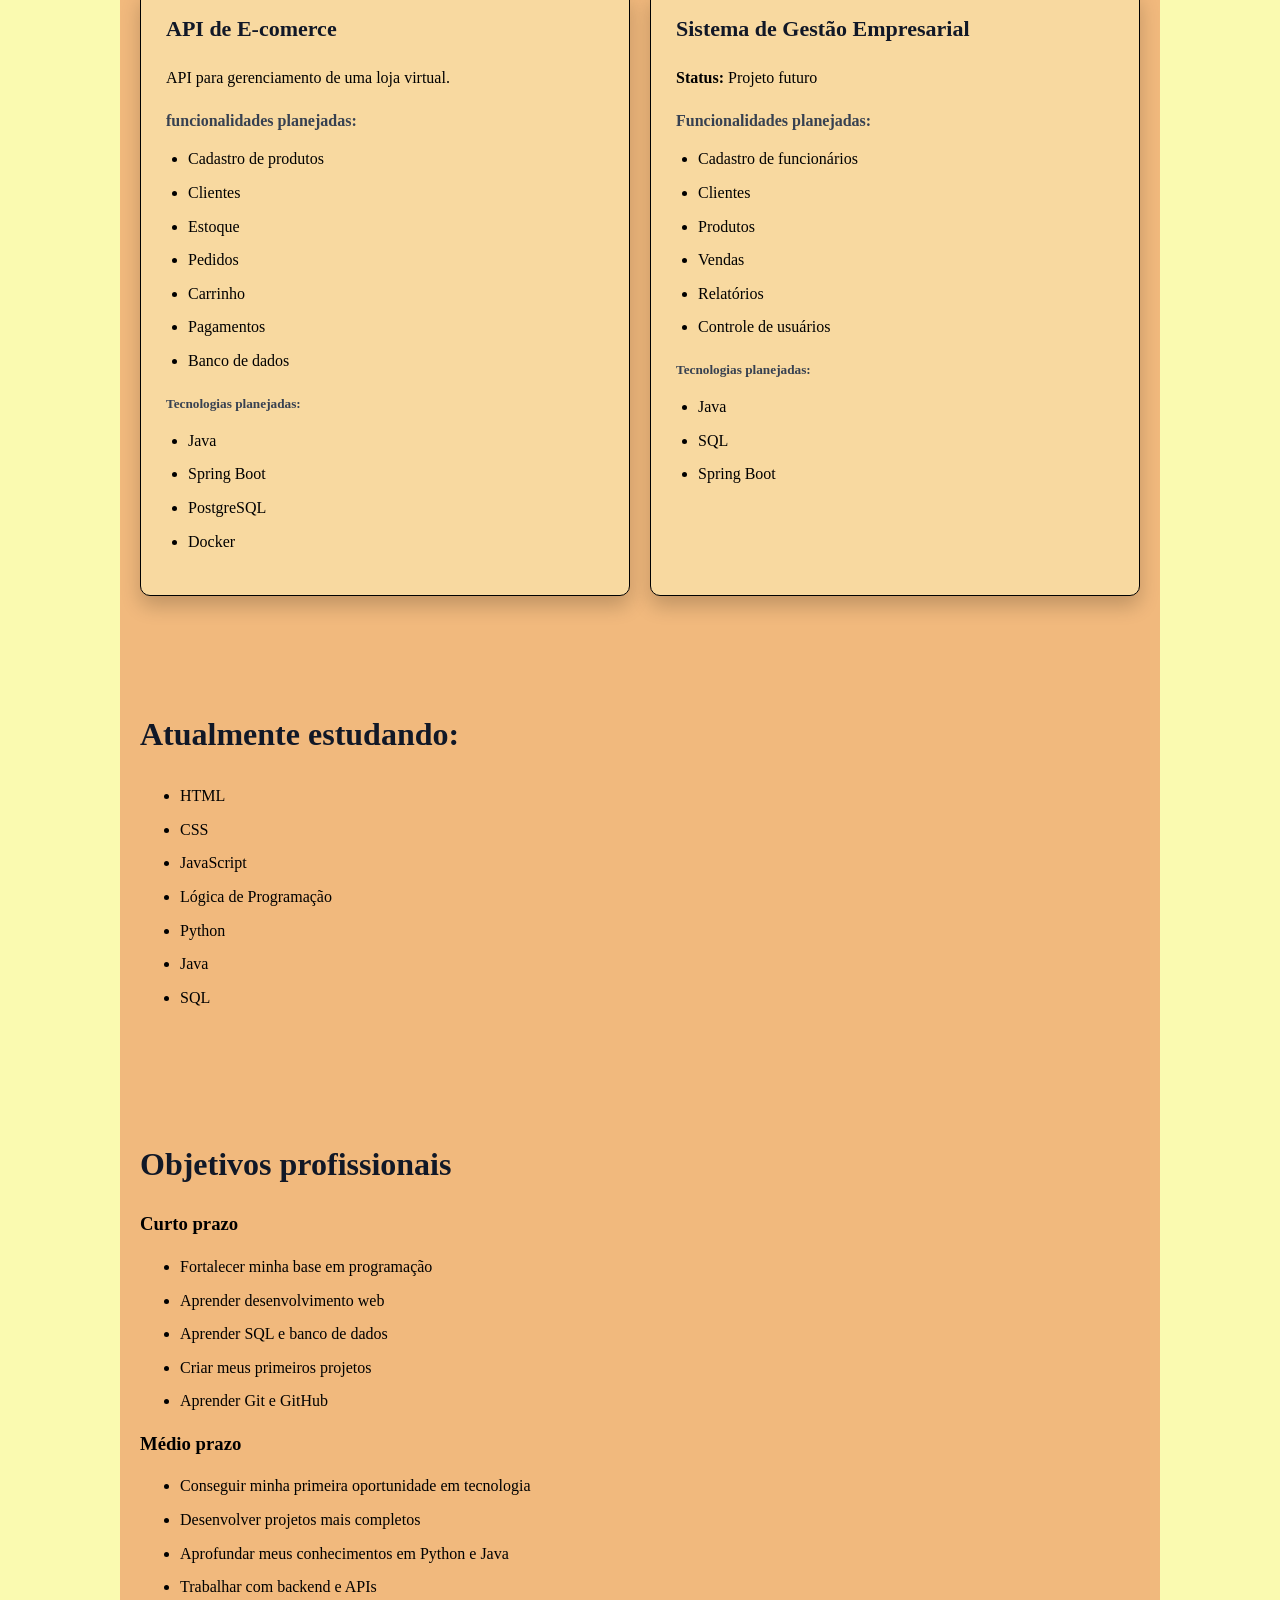
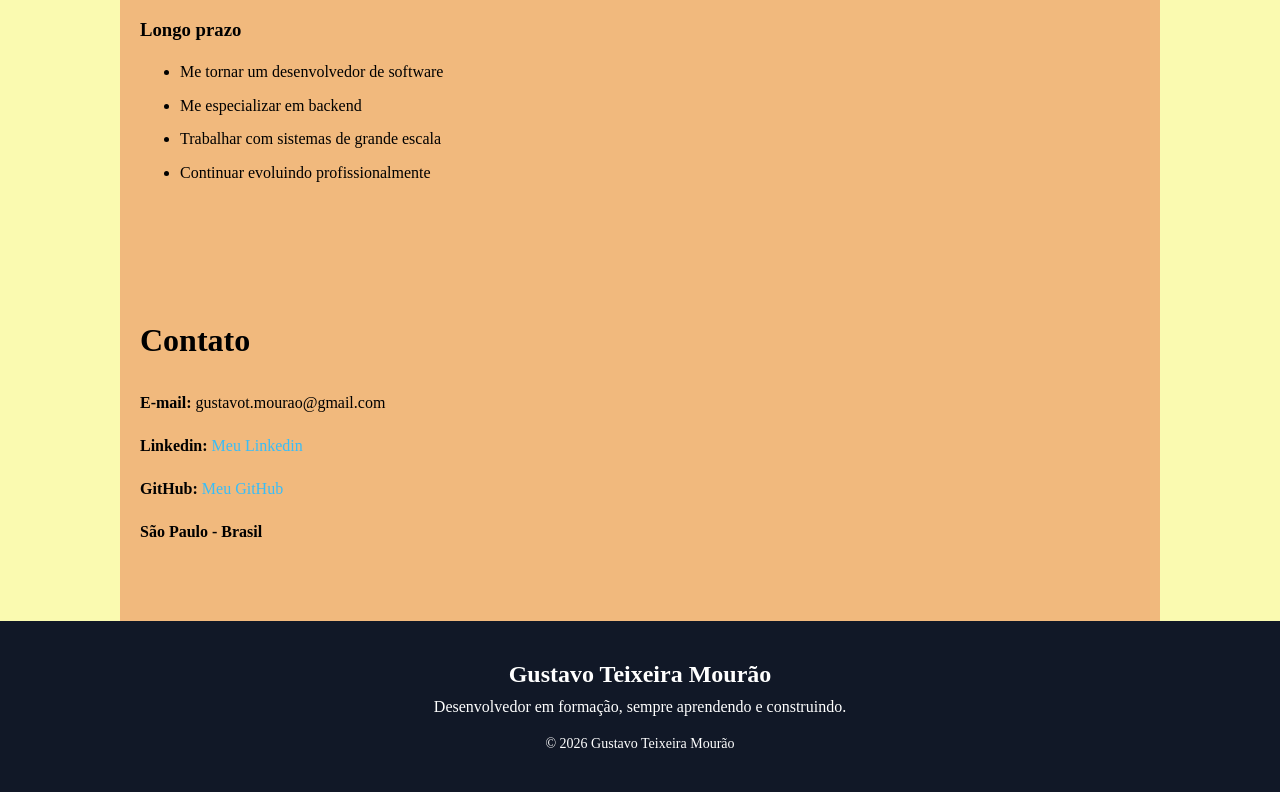
==== commit 4338e36b: "ui" ====
--- a/index.html
+++ b/index.html
@@ -69,7 +69,7 @@
                 <h2>Habilidades</h2>
                 <div class="cards-habilidades">
                 
-                    <article>
+                    <article class="card">
                     <h3>Linguagens</h3>
                     <ul>
                         <li>HTML</li>
@@ -79,7 +79,7 @@
                         <li>Java</li>
                     </ul>
                     </article>
-                    <article>
+                    <article class="card">
                     <h3>Banco de Dados</h3>
                     <ul>
                         <li>SQL</li>
@@ -91,7 +91,7 @@
                         <li>CRUD</li>
                     </ul>
                     </article>
-                    <article>
+                    <article class="card">
                     <h3>Desenvolvimento Backend</h3>
                     <ul>
                         <li>APIs REST</li>
@@ -102,7 +102,7 @@
                         <li>Orientação a Objetos-POO</li>
                     </ul>
                     </article>
-                    <article>
+                    <article class="card">
                     <h3>Ferramentas</h3>
                     <ul>
                         <li>Git</li>
@@ -111,7 +111,7 @@
                         <li>Docker</li>
                     </ul>
                     </article>
-                    <article>
+                    <article class="card">
                     <h3>Conceitos</h3>
                     <ul>
                         <li>Lógica de Programação</li>
@@ -126,7 +126,7 @@
             <section id="projetos">
                 <h2>Projetos</h2>
                 <div class="cards-projetos">
-                <article>
+                <article class="card">
                     <h3>Sistema de Assistência Técnica</h3>
                 <p>
                     <strong>Status:</strong> Projeto futuro.
@@ -151,7 +151,7 @@
                     <li>CSS</li>
                 </ul>
                 </article>
-                <article>
+                <article class="card">
                     <h3>Sistema de Controle Financeiro</h3>
                     <p>
                         <strong>Status:</strong> Projeto futuro
@@ -175,7 +175,7 @@
                         <li>API</li>
                     </ul>
                 </article>
-                <article>
+                <article class="card">
                     <h3>Sistema Bancário</h3>
                     <p>
                         <strong>Status:</strong> Projeto futuro
@@ -200,7 +200,7 @@
                         <li>SQL</li>
                     </ul>
                 </article>
-                <article>
+                <article class="card">
                     <h3>API de E-comerce</h3>
                     <p>
                         API para gerenciamento de uma loja virtual.
@@ -223,7 +223,7 @@
                         <li>Docker</li>
                     </ul>
                 </article>
-                <article>
+                <article class="card">
                     <h3>Sistema de Gestão Empresarial</h3>
                     <p>
                         <strong>Status:</strong> Projeto futuro
--- a/style.css
+++ b/style.css
@@ -63,7 +63,7 @@
     flex-wrap: wrap;
     gap: 20px;
 }
-.cards-habilidades article {
+.card {
     background-color: hsl(39, 86%, 80%);
     color: black;
     padding: 25px;
@@ -81,23 +81,13 @@
 .cards-habilidades ul {
     padding-left: 20px;
 }
-.cards-habilidades article:hover {
+.card:hover{
     transform: translateY(-5px);
 }
 .cards-projetos {
     display: flex;
     flex-wrap: wrap;
     gap: 20px;
-}
-.cards-projetos article {
-     background-color: rgb(174, 248, 224);
-    color: black;
-    padding: 25px;
-    border-radius: 10px;
-    border: 1px solid black;
-    flex: 1 1 250px;
-    box-shadow: 0 4px 10px rgba(0, 0, 0, 0.1);
-    transition: transform 0.2s;
 }
 .cards-projetos h3 {
     margin-top: 0;
@@ -112,9 +102,6 @@
 }
 .cards-projetos ul {
     padding-left: 22px;
-}
-.cards-projetos article:hover {
-    transform: translateY(-5px);
 }
 #contato h2 {
 color: black;
@@ -131,6 +118,25 @@
      background-color: #38bdf8;
     color: #111827;
     
+}
+footer {
+    background-color: #111827;
+    color: white;
+    text-align: center;
+    padding: 40px 20px;
+}
+footer h2 {
+    margin: 0;
+    font-size: 24px;
+}
+footer h3 {
+    font-size: 16px;
+    font-weight: normal;
+    margin: 10px 0;
+}
+footer p {
+    margin: 20px 0 0;
+    font-size: 14px;
 }
 @media (max-width: 600px) {
     nav{
